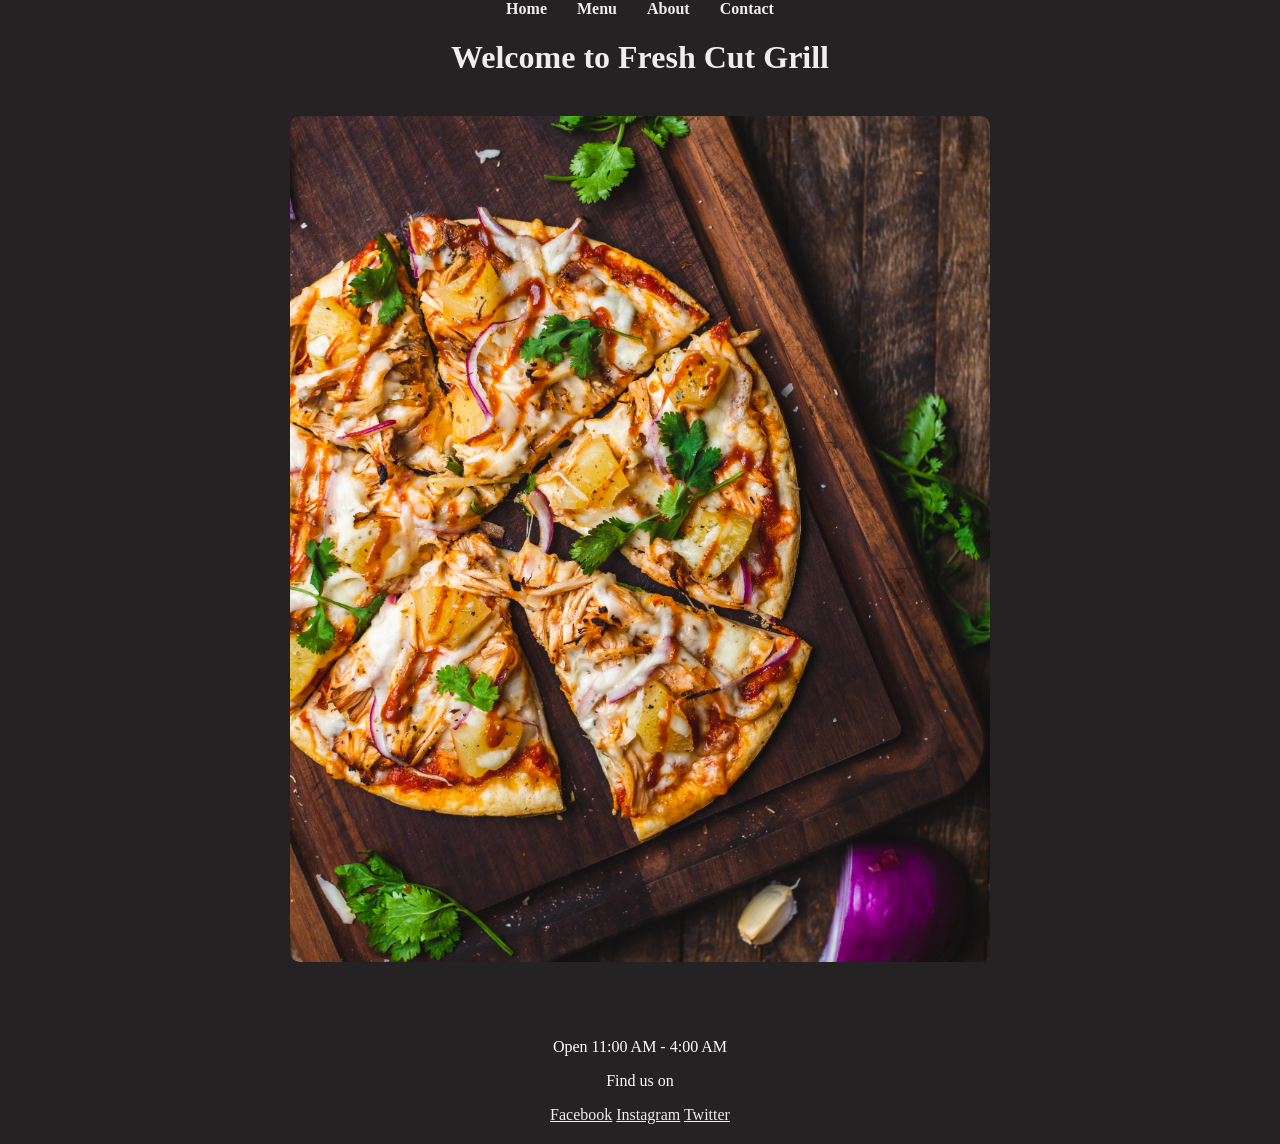
==== index.html @ dbaa441c "Restaurant Website" ====
<!DOCTYPE html>
<html lang="en">
<head>
    <meta charset="UTF-8">
    <meta name="viewport" content="width=device-width, initial-scale=1.0">
    <title>Restaurant Home</title>




    <link rel="stylesheet" href="style.css">
</head>
<body class="home-background">
    <header>
        <ul class="navigation">
            <li><a href="index.html">Home</a></li>
            <li><a href="menu.html">Menu</a></li>
            <li><a href="about.html">About</a></li>
            <li><a href="contact.html">Contact</a></li>
        </ul>
    </header>




    <div class="hero">
        <h1>Welcome to Fresh Cut Grill</h1>
    </div>




    <div class="image-slider">
        <img class="slider" src="images/Pizza_food.jpg" alt="Food 1">
        <img class="slider" src="images/mix-food.jpg" alt="Food 2">
        <img class="slider" src="images/burger-food.jpg" alt="Food 3">
        <img class="slider" src="images/pexels-photo-1.jpeg" alt="Food 4">
        <img class="slider" src="images/pexels-photo-2.jpeg" alt="Food 5">
        <img class="slider" src="images/restaurant-interior.jpg" alt="Interior 1">
    </div>




    <script src="slider.js"></script>




    <footer>
        <p>Open 11:00 AM - 4:00 AM</p>
        <p>Find us on</p>
        <div class="social-media">
            <a href="https://facebook.com">Facebook</a>
            <a href="https://instagram.com">Instagram</a>
            <a href="https://twitter.com">Twitter</a>
        </div>
    </footer>

</body>
</html>
---- style.css ----
.home-background{
    background-color: #242222;
    margin: 0;
}
.navigation{
    list-style:none;
    display:flex;          
    justify-content:center;
    gap:30px;              
    padding:0;
    margin:0;
    color: white;
}


.navigation a {
    color: #EEEEEE;
    text-decoration: none;
    font-weight: bold;
}


.hero{
    color: #EEEEEE;
}


.image-slider{
    width:80%;
    max-width:700px;
    margin:40px auto;
    position:relative;
}

.slider{
    width:100%;
    display:none;
    border-radius:10px;
}

.social-media a{
    color: #EEEEEE;
}


footer{
    background: #242222;
    color:white;
    text-align:center;
    padding:20px;
}

.contact-info, .hero{
    color: #EEEEEE;
    text-align: center;
}

.contact-form {
    background-color: white;
    padding: 30px;
    border-radius: 10px;
    box-shadow: 0 4px 6px rgba(0,0,0,0.1);
    display: flex;
    flex-direction: column;
    gap: 15px;
    flex: 1 1 500px
}

.location{
    flex: 1 1 400px;
    border-radius: 10px;
    overflow: hidden;
}

.location iframe{
    width: 100%;
    height: 400px;
    border: 0;
}

.contact-location{
    display: flex;
    justify-content: space-between;
    gap: 20px;
    width: 90%;
    max-width: 1000px;
    margin: 40px auto;
    flex-wrap: wrap;
}

.about-info{
    display: flex;
    align-items: flex-start;
    gap: 20px;
    width: 90%;
    max-width: 1000px;
    margin: 40px auto;
}

.about-image{
    width: 1000px;
}
.about-text{
    color: #EEEEEE;
    font-size: 1.3em;
    line-height: 1.6;
    flex: 1 1 500px;
}

.menu{
    display: flex;
    justify-content: center;
    gap: 20px;
    flex-wrap: wrap;
    width: 90%;
    margin: 40px auto
}

.menu-card{
    background-color: white;
    border-radius: 10px;
    padding: 20px;
    max-width: 300px;
    text-align: center;
    color: #242222;
    box-shadow: 0 4px 6px rgba(0,0,0,0.1);
    transition: transform 0.3s ease;
    flex: 1 1 300px;
}

.food_menu{
    width: 100%;
    max-height: 180px;
    border-radius: 10px;
    margin-bottom: 10px;
}
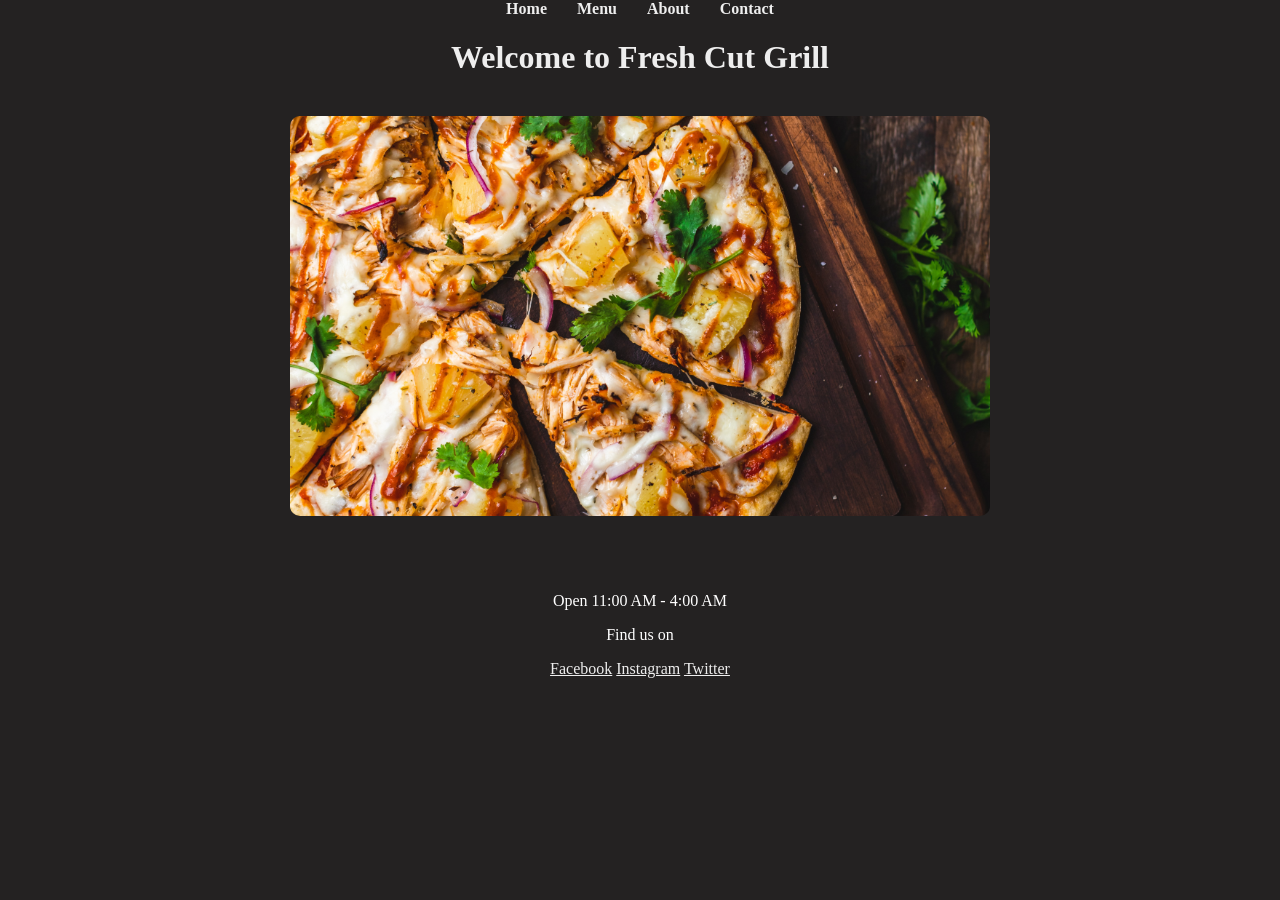
==== commit 4d7edcf5: "Added a cart to add, view, and remove items" ====
--- a/index.html
+++ b/index.html
@@ -4,31 +4,27 @@
     <meta charset="UTF-8">
     <meta name="viewport" content="width=device-width, initial-scale=1.0">
     <title>Restaurant Home</title>
-
-
-
-
     <link rel="stylesheet" href="style.css">
 </head>
+
 <body class="home-background">
     <header>
-        <ul class="navigation">
-            <li><a href="index.html">Home</a></li>
-            <li><a href="menu.html">Menu</a></li>
-            <li><a href="about.html">About</a></li>
-            <li><a href="contact.html">Contact</a></li>
-        </ul>
+        <div class="nav-container">
+            <button class="hamburger" id="hamburger-button">
+                <img src="images/hamburger-menu.webp" alt = "Menu">
+            </button>
+            <ul class="navigation" id="nav-menu">
+                <li><a href="index.html">Home</a></li>
+                <li><a href="menu.html">Menu</a></li>
+                <li><a href="about.html">About</a></li>
+                <li><a href="contact.html">Contact</a></li>
+            </ul>
+        </div>
     </header>
-
-
-
 
     <div class="hero">
         <h1>Welcome to Fresh Cut Grill</h1>
     </div>
-
-
-
 
     <div class="image-slider">
         <img class="slider" src="images/Pizza_food.jpg" alt="Food 1">
@@ -39,13 +35,7 @@
         <img class="slider" src="images/restaurant-interior.jpg" alt="Interior 1">
     </div>
 
-
-
-
     <script src="slider.js"></script>
-
-
-
 
     <footer>
         <p>Open 11:00 AM - 4:00 AM</p>
--- a/style.css
+++ b/style.css
@@ -12,7 +12,6 @@
     color: white;
 }
 
-
 .navigation a {
     color: #EEEEEE;
     text-decoration: none;
@@ -23,7 +22,6 @@
 .hero{
     color: #EEEEEE;
 }
-
 
 .image-slider{
     width:80%;
@@ -34,14 +32,20 @@
 
 .slider{
     width:100%;
+    height: 400px;
     display:none;
     border-radius:10px;
+    object-fit: cover;
+}
+@media (max-width: 768px) {
+    .slider {
+        height: 250px;
+    }
 }
 
 .social-media a{
     color: #EEEEEE;
 }
-
 
 footer{
     background: #242222;
@@ -105,15 +109,6 @@
     font-size: 1.3em;
     line-height: 1.6;
     flex: 1 1 500px;
-}
-
-.menu{
-    display: flex;
-    justify-content: center;
-    gap: 20px;
-    flex-wrap: wrap;
-    width: 90%;
-    margin: 40px auto
 }
 
 .menu-card{
@@ -133,4 +128,154 @@
     max-height: 180px;
     border-radius: 10px;
     margin-bottom: 10px;
+}
+
+.hamburger {
+    display: none;
+    background: none;
+    border: none;
+    color: #EEEEEE;
+    font-size: 2rem;
+    cursor: pointer;
+}
+
+.hamburger img {
+    width: 50px;
+    height: auto;
+}
+
+@media (max-width: 768px) {
+    .hamburger {
+        display: block;
+    }
+
+    .navigation {
+        display: none;
+        flex-direction: column;
+        gap: 15px;
+        background-color: #242222;
+        position: absolute;
+        top: 60px;
+        right: 20px;
+        padding: 20px;
+        border-radius: 10px;
+        width: 200px;
+        z-index: 1000;
+    }
+
+    .navigation.show {
+        display: flex;
+    }
+}
+
+.modal {
+    display: none; 
+    position: fixed; 
+    z-index: 1000; 
+    left: 0;
+    top: 0;
+    width: 100%; 
+    height: 100%; 
+    background-color: rgba(0,0,0,0.5);
+}
+.modal-content {
+    background-color: #fff;
+    margin: 10% auto;
+    padding: 20px;
+    width: 400px;
+    border-radius: 10px;
+    position: relative;
+}
+.close {
+    position: absolute;
+    right: 15px;
+    top: 10px;
+    font-size: 24px;
+    cursor: pointer;
+}
+textarea {
+    width: 100%;
+    height: 60px;
+    margin-top: 5px;
+    padding: 5px;
+    resize: none;
+    font-size: 14px;
+}
+
+.quantity-add {
+    display: flex;
+    align-items: center;
+    justify-content: space-between;
+    margin-top: 10px;
+}
+.quantity-add div {
+    display: flex;
+    align-items: center;
+    gap: 10px;
+}
+.quantity-add button {
+    padding: 5px 10px;
+    font-size: 16px;
+    cursor: pointer;
+}
+
+.menu-layout {
+    display: flex;
+    align-items: flex-start;
+    gap: 20px;
+    width: 90%;
+    margin: 40px auto;
+}
+
+.menu {
+    display: flex;
+    flex-wrap: wrap;
+    gap: 20px;
+    flex:3
+}
+
+.menu-card img {
+    width: 100%;
+    border-radius: 5px;
+}
+
+.cart-sidebar {
+    flex: 1;
+    position: sticky;
+    top: 80px;
+    height: fit-content;
+
+    background-color: white;
+    padding: 20px;
+    border-radius: 10px;
+    border: 1px solid #ccc;
+    box-shadow: 0 4px 6px rgba(0,0,0,0.1);
+}
+
+.cart-sidebar h2 {
+    margin-top: 0;
+}
+
+.cart-sidebar button {
+    margin-top: 10px;
+    padding: 5px 10px;
+}
+
+@media (max-width: 768px) {
+    .menu-layout {
+        flex-direction: column;
+    }
+
+    .menu-card {
+        flex: 1 1 100%;
+    }
+
+    .cart-sidebar {
+        position: static;
+        width: 100%;
+        margin-top: 20px;
+    }
+}
+.menu-card:hover {
+    transform: scale(1.05);
 }
